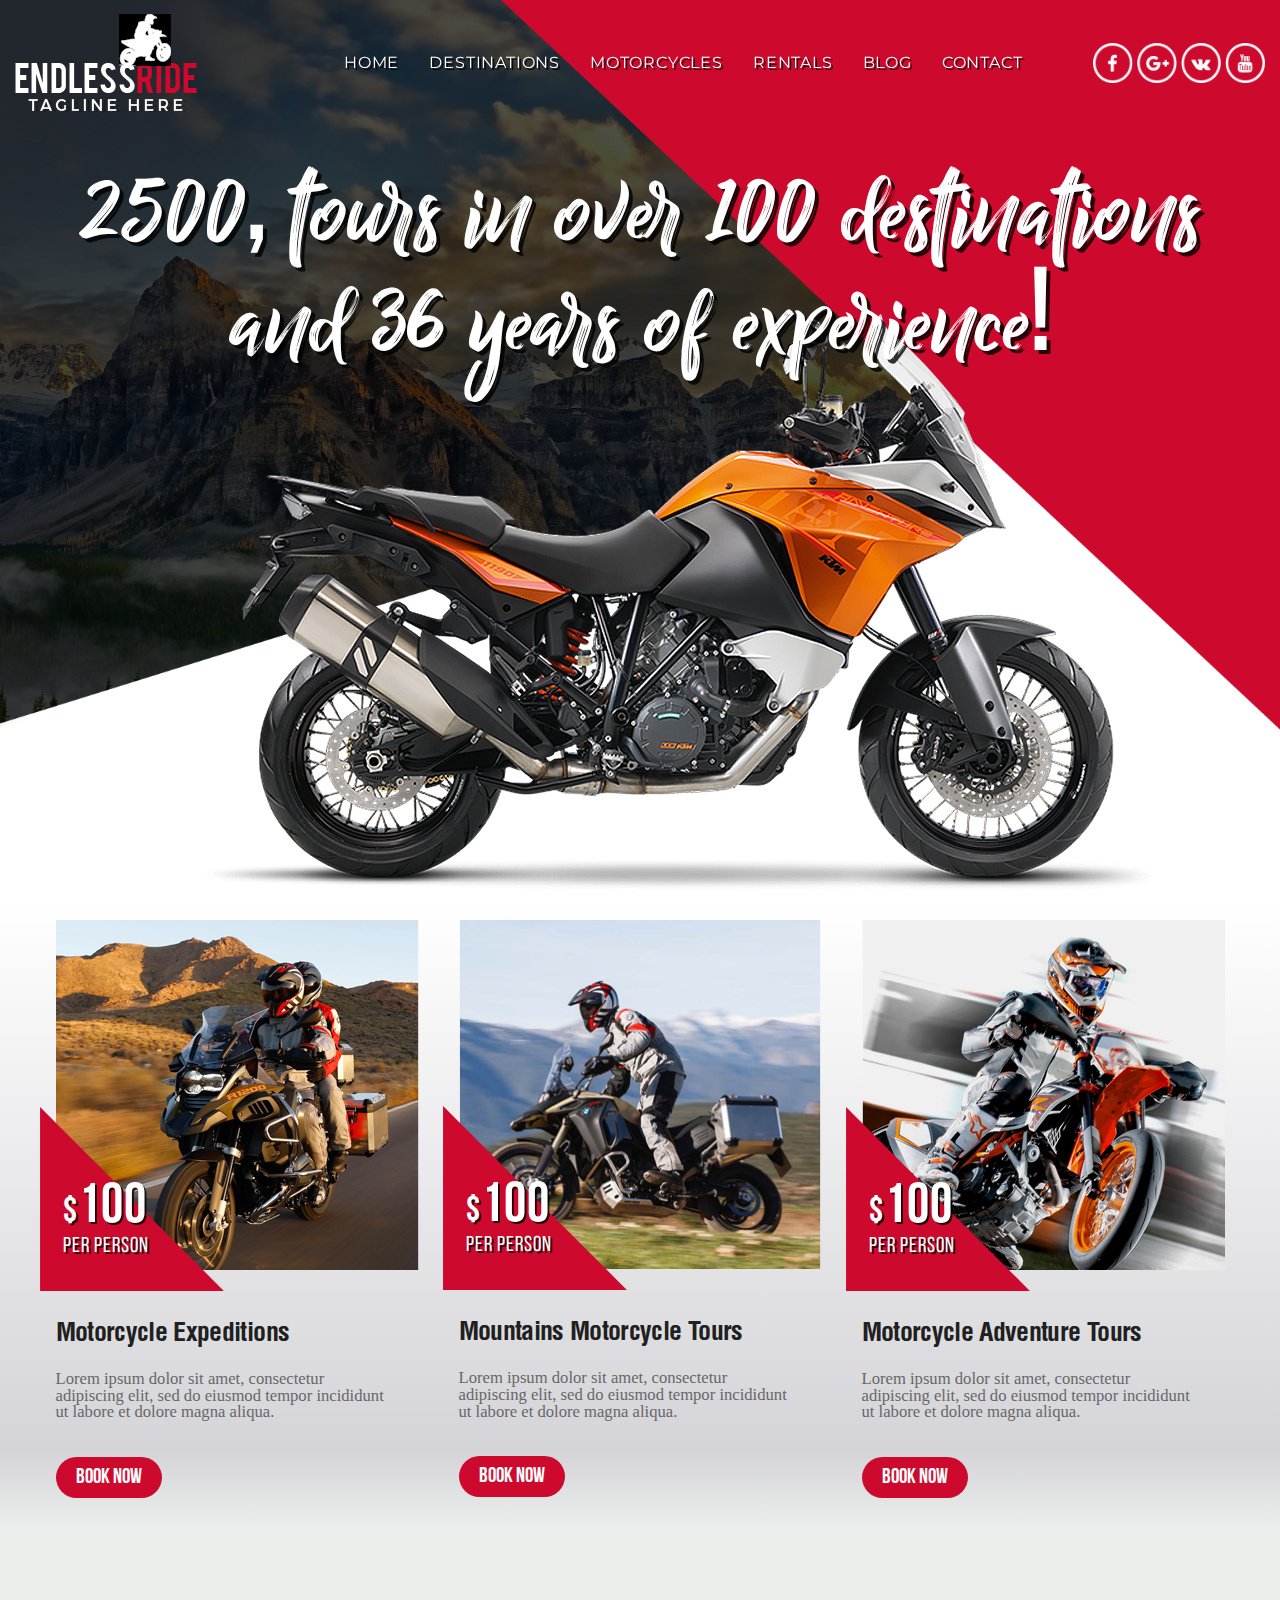
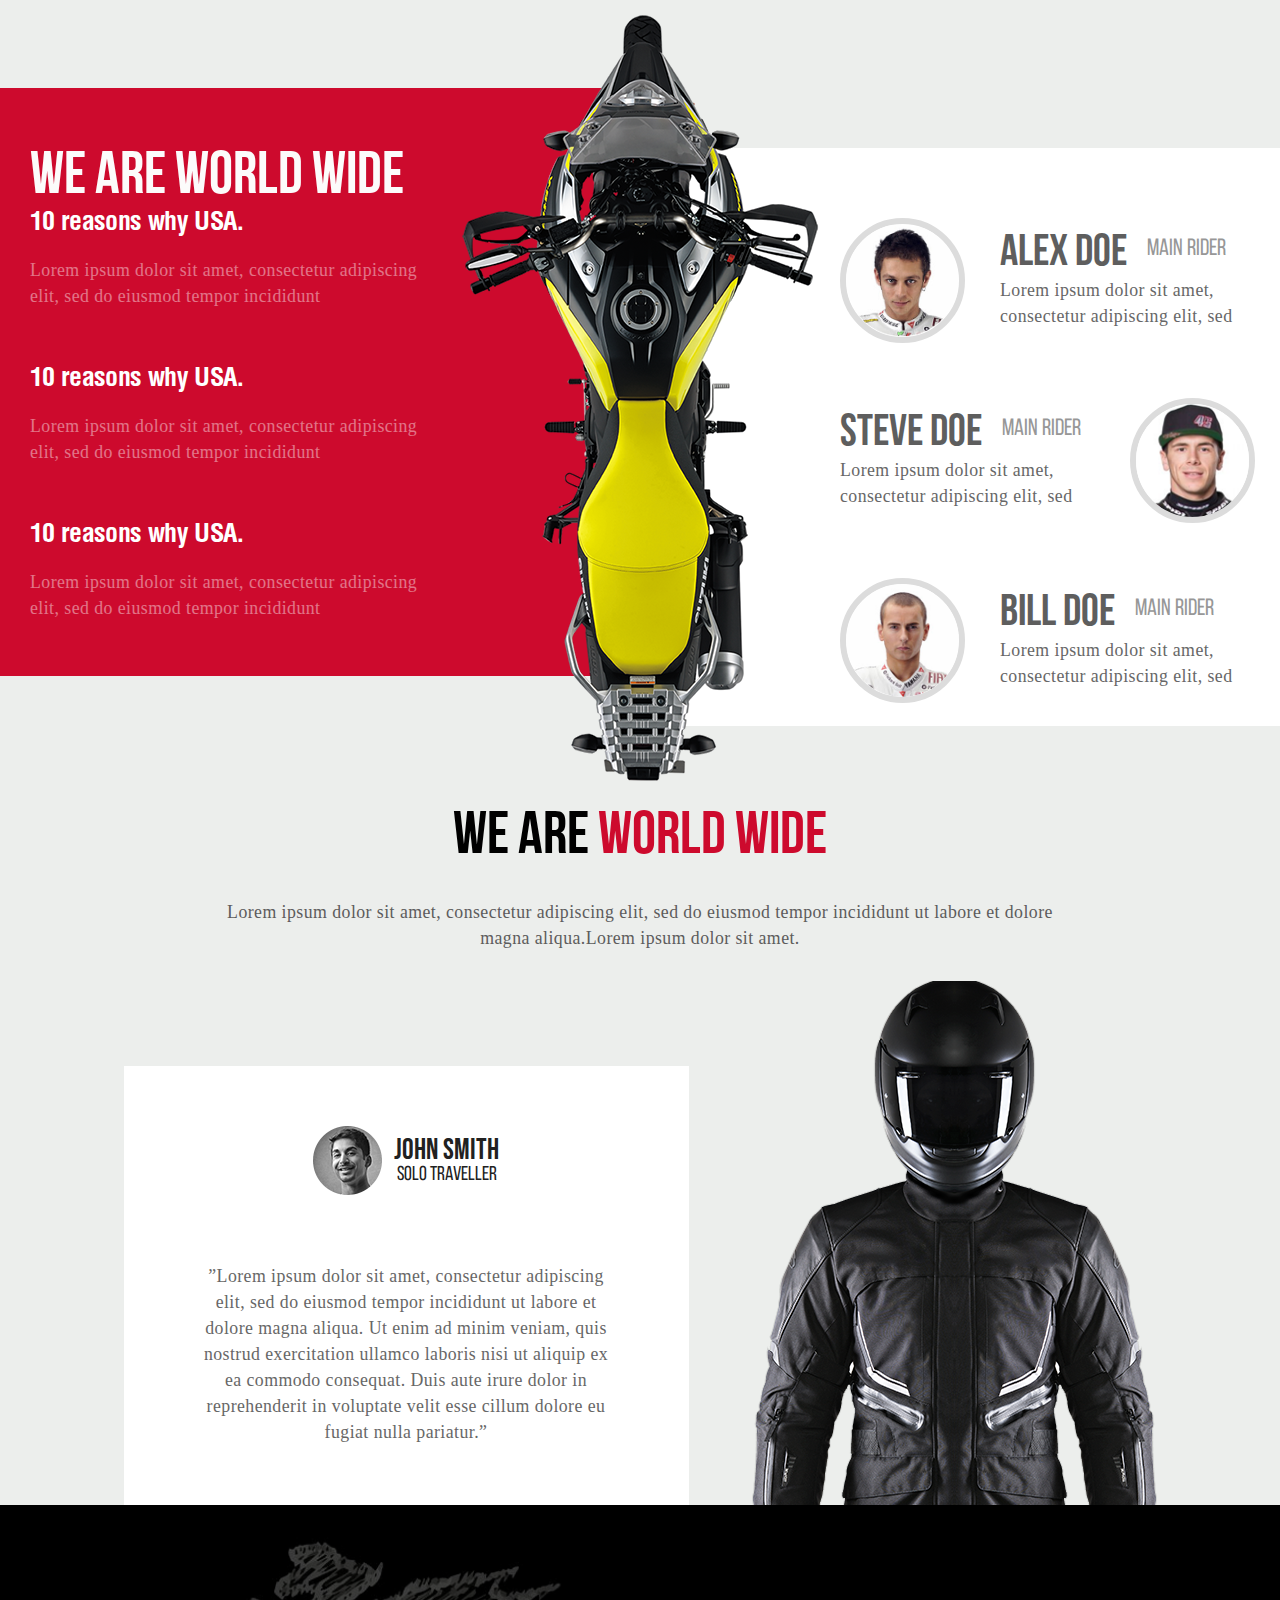
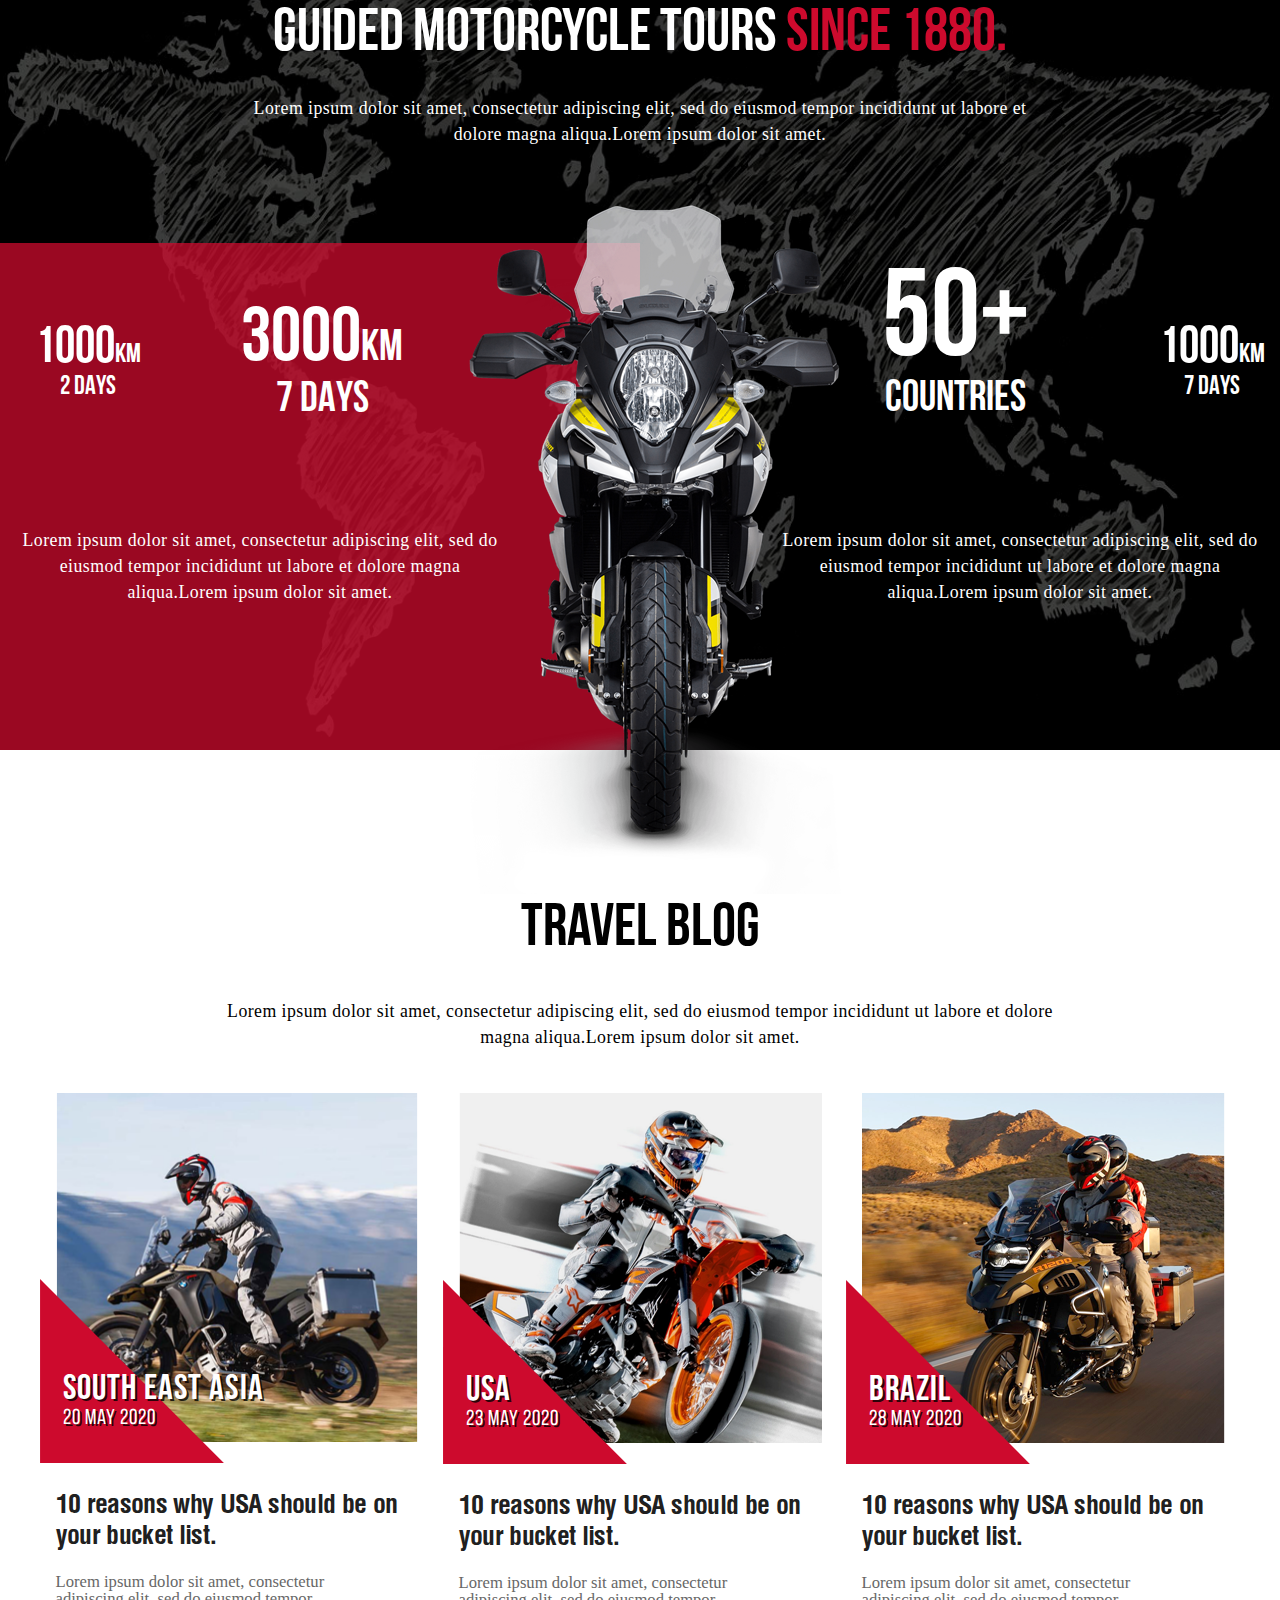
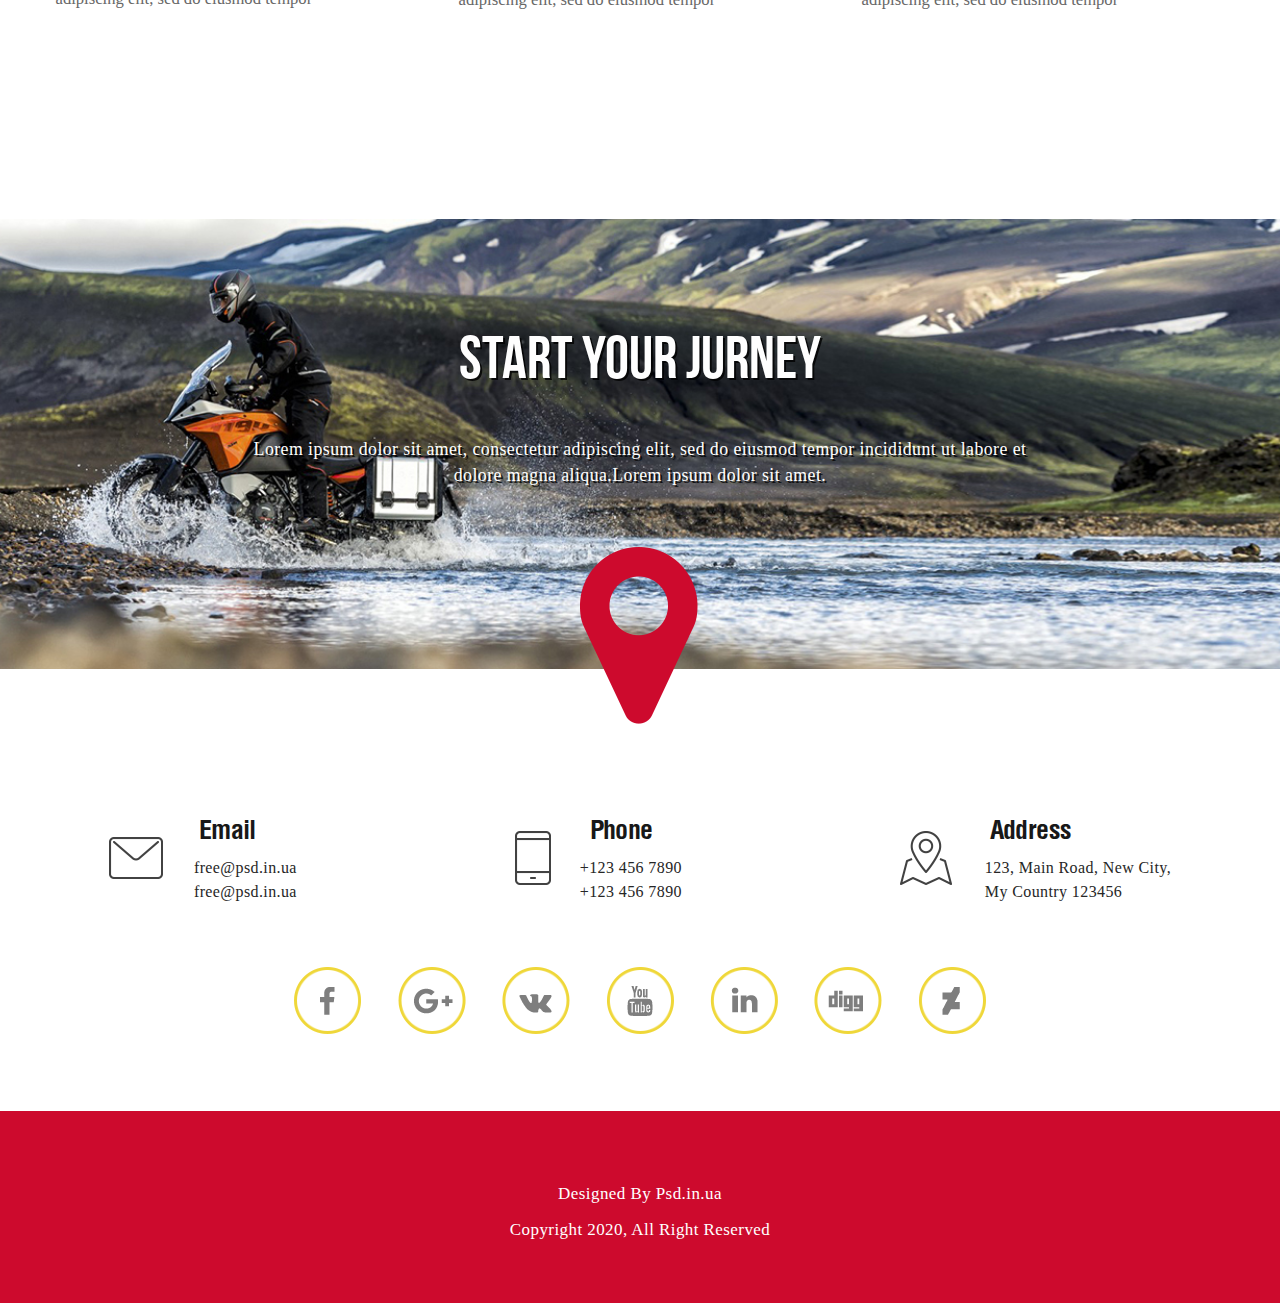
==== index.html @ ba8fc14e "Rename indexMoto.html to index.html" ====
<!DOCTYPE html>
<html lang="en">
<head>
	<meta charset="UTF-8">
	<meta name="viewport" content="width=device-width, initial-scale=1.0">
	<link rel="stylesheet" href="css/styleMoto.css">
	<title>Moto</title>
</head>
<body>
	<main class="main">
		<header class="header">
			<div class="header__body">
				<div class="header__logo">
					<img src="img/logo.png" alt="">
				</div>
				<div class="menu__icon icon-menu">
					<span></span>
					<span></span>
					<span></span>
				</div>
				<div class="header__block">
					<nav class="header__nav">
						<ul class="header__list">
							<li><a href="">Home </a></li>
							<li><a href=""> Destinations</a></li>
							<li><a href=""> Motorcycles </a></li>
							<li><a href="">Rentals</a></li>
							<li><a href=""> blog</a></li>
							<li><a href="">Contact</a></li>
						</ul>
					</nav>
					<div class="header__icon">
						<a href=""><img src="img/icons/social1.png" alt=""></a>
						<a href=""><img src="img/icons/social2.png" alt=""></a>
						<a href=""><img src="img/icons/social3.png" alt=""></a>
						<a href=""><img src="img/icons/social4.png" alt=""></a>
					</div>
				</div>
			</div>
		</header>
			<div class="main-screen">
				<div class="main-screen__bg ibg">
					<img src="img/bg.png" alt="">
				</div>
				<div class="main-screen__title">
					<h1>2500<span>,</span> tours in over 100 destinations and 36 years of experience<span>!</span></h1>
				</div>
				<div class="main-screen__bike">
					<img src="img/moto1.png" alt="">
				</div>
			</div>
			<div class="wrapper">
		<section class="tours">
			<div class="container">
				<div class="tours__columns">
					<div class="tours__column column">
						 <figure class="column__img">
			          <img src="img/column1.png" alt="" >
			          <figcaption class="column__card-title">
			          <p class="column__many">$<span>100</span></p>
			           <p> per Person</p>
			          </figcaption>
			          <a href="#!" class="column__card-link"></a>
			        </figure>
						<div class="column__title">
							<h3>Motorcycle Expeditions</h3>
						</div>
						<div class="column__subtitle">
							<p>Lorem ipsum dolor sit amet, consectetur adipiscing elit, sed do eiusmod tempor incididunt ut labore et dolore magna aliqua.</p>
						</div>
						<div class="column__link">
							<a href="">Book NOw</a>
						</div>
					</div>
					<div class="tours__column column">
						 <figure class="column__img">
			          <img src="img/column2.png" alt="" >
			          <figcaption class="column__card-title">
			           <p class="column__many">$<span>100</span></p>
			           <p> per Person</p>
			          </figcaption>
			          <a href="#!" class="column__card-link"></a>
			        </figure>
						<div class="column__title">
							<h3>Mountains Motorcycle Tours</h3>
						</div>
						<div class="column__subtitle">
							<p>Lorem ipsum dolor sit amet, consectetur adipiscing elit, sed do eiusmod tempor incididunt ut labore et dolore magna aliqua.</p>
						</div>
						<div class="column__link">
							<a href="">Book NOw</a>
						</div>
					</div>
					<div class="tours__column column">
						 <figure class="column__img">
			          <img src="img/column3.png" alt="" >
			          <figcaption class="column__card-title">
			           <p class="column__many">$<span>100</span></p>
			           <p> per Person</p>
			          </figcaption>
			          <a href="#!" class="column__card-link"></a>
			        </figure>
						<div class="column__title">
							<h3>Motorcycle Adventure Tours</h3>
						</div>
						<div class="column__subtitle">
							<p>Lorem ipsum dolor sit amet, consectetur adipiscing elit, sed do eiusmod tempor incididunt ut labore et dolore magna aliqua.</p>
						</div>
						<div class="column__link">
							<a href="">Book NOw</a>
						</div>
					</div>
				</div>
			</div>
		</section>
		<section class="moto-block">
			<div class="moto-block__row">
				<div class="moto-block__wild wild">
					<div class="container">
						<div class="wild__body">
							<div class="wild__title title">
							<h2>We are World Wide</h2>
						</div>
							<div class="wild__block desc">
								<h4>10 reasons why USA.</h4>
								<p>Lorem ipsum dolor sit amet, consectetur adipiscing elit, sed do eiusmod tempor incididunt</p>
							</div>
							<div class="wild__block desc">
								<h4>10 reasons why USA.</h4>
								<p>Lorem ipsum dolor sit amet, consectetur adipiscing elit, sed do eiusmod tempor incididunt</p>
							</div>
							<div class="wild__block desc">
								<h4>10 reasons why USA.</h4>
								<p>Lorem ipsum dolor sit amet, consectetur adipiscing elit, sed do eiusmod tempor incididunt</p>
							</div>
						</div>					
					</div>
				</div>
				<div class="moto-block__rider rider">
					<div class="container">
					<div class="rider__body">
						<div class="rider__block">
							<div class="rider__img">
								<img src="img/man1.png" alt="">
							</div>
							<div class="rider__desc desc">
								<h3>Alex Doe<span>Main Rider</span></h3>
								<p>Lorem ipsum dolor sit amet, consectetur adipiscing elit, sed</p>
							</div>
						</div>
							<div class="rider__block rider__block-revers">
								<div class="rider__desc rider__desc-revers desc">
									<h3>Steve Doe<span>Main Rider</span></h3>
									<p>Lorem ipsum dolor sit amet, consectetur adipiscing elit, sed</p>
								</div>
								<div class="rider__img rider__img-revers">
									<img src="img/man2.png" alt="">
								</div>
						</div>
						<div class="rider__block last-block">
							<div class="rider__img">
								<img src="img/man3.png" alt="">
							</div>
							<div class="rider__desc rider__desc-last desc">
								<h3>Bill Doe<span>Main Rider</span></h3>
								<p>Lorem ipsum dolor sit amet, consectetur adipiscing elit, sed </p>
							</div>
						</div>
					</div>
					</div>
				</div>
				<div class="moto-block__img">
					<img src="img/moto2.png" alt="">
				</div>
			</div>
		</section>
		<section class="world">
			<div class="container">
				<div class="world__title title desc">
					<h2>We are <span>World Wide</span></h2>
					<p>Lorem ipsum dolor sit amet, consectetur adipiscing elit, sed do eiusmod tempor incididunt ut labore et dolore magna aliqua.Lorem ipsum dolor sit amet.</p>
				</div>
				<div class="world__row">
					<div class="world__traveller traveller">
						<div class="traveller__row">
							<div class="traveller__img">
								<img src="img/man4.png" alt="">
							</div>
							<div class="traveller__title">
								<h3>John Smith</h3>
								<p>Solo Traveller</p>
							</div>
						</div>
						<p class="traveller__text">”Lorem ipsum dolor sit amet, consectetur adipiscing elit, sed do eiusmod tempor incididunt ut labore et dolore magna aliqua. Ut enim ad minim veniam, quis nostrud exercitation ullamco laboris nisi ut aliquip ex ea commodo consequat. Duis aute irure dolor in reprehenderit in voluptate velit esse cillum dolore eu fugiat nulla pariatur.”</p>
					</div>
					<div class="world__img">
						<img src="img/man5.png" alt="">
					</div>
				</div>
			</div>
		</section>
		<section class="motorcycle-tours">
			<div class="container">
				<div class="motorcycle-tours__body">
					<div class="motorcycle-tours__title title desc">
						<h2>Guided motorcycle tours<span> since 1880.</span></h2>
						<p>Lorem ipsum dolor sit amet, consectetur adipiscing elit, sed do eiusmod tempor incididunt ut labore et dolore magna aliqua.Lorem ipsum dolor sit amet.</p>
				</div>
				<div class="motorcycle-tours__row">
					<div class="block-moto__row">
						<div class="block-moto__first-title first-block">
								<h4><span>1000</span>km</h4>
								<p>2 Days</p>
						</div>
							<div class="block-moto__second-title">
								<h4><span>3000</span>km</h4>
								<p>7 days</p>
							</div>
						</div>
						<div class="block-moto__row">
							<div class="block-moto__second-title second-block">
								<h4><span>50+</span></h4>
								<p>Countries</p>
							</div>
							<div class="block-moto__first-title">
								<h4><span>1000</span>km</h4>
								<p>7 days</p>
							</div>
						</div>			
				</div>
					<div class="motorcycle-tours__block">
						<div class=block-moto__desc>
							<p>Lorem ipsum dolor sit amet, consectetur adipiscing elit, sed do eiusmod tempor incididunt ut labore et dolore magna aliqua.Lorem ipsum dolor sit amet.</p>
						</div>
						<div class="block-moto__desc">
							<p>Lorem ipsum dolor sit amet, consectetur adipiscing elit, sed do eiusmod tempor incididunt ut labore et dolore magna aliqua.Lorem ipsum dolor sit amet.</p>
						</div>
					</div>			
				</div>
			</div>
				<div class="moto-block__img motorcycle-tours__img">
					<img src="img/moto3.png" alt="">
				</div>
		</section>
		<section class="travel">
			<div class="container">
				<div class="travel__title title desc">
					<h2>Travel Blog</h2>
					<p>Lorem ipsum dolor sit amet, consectetur adipiscing elit, sed do eiusmod tempor incididunt ut labore et dolore magna aliqua.Lorem ipsum dolor sit amet.</p>
				</div>
				<div class="tours__columns">
					<div class="tours__column column">
						 <figure class="column__img">
			          <img src="img/column2.png" alt="" >
			          <figcaption class="column__card-title">
			          <p class="column__many">South east Asia</p>
			           <p>20 May 2020</p>
			          </figcaption>
			          <a href="#!" class="column__card-link"></a>
			        </figure>
						<div class="column__title">
							<h3>10 reasons why USA should be on your bucket list.</h3>
						</div>
						<div class="column__subtitle">
							<p>Lorem ipsum dolor sit amet, consectetur adipiscing elit, sed do eiusmod tempor</p>
						</div>
					</div>
					<div class="tours__column column">
						 <figure class="column__img">
			          <img src="img/column3.png" alt="" >
			          <figcaption class="column__card-title">
			           <p class="column__many">USA</p>
			           <p> 23 May 2020</p>
			          </figcaption>
			          <a href="#!" class="column__card-link"></a>
			        </figure>
						<div class="column__title">
							<h3>10 reasons why USA should be on your bucket list.</h3>
						</div>
						<div class="column__subtitle">
							<p>Lorem ipsum dolor sit amet, consectetur adipiscing elit, sed do eiusmod tempor</p>
						</div>
					</div>
					<div class="tours__column column">
						 <figure class="column__img">
			          <img src="img/column1.png" alt="" >
			          <figcaption class="column__card-title">
			           <p class="column__many">Brazil</p>
			           <p>28 May 2020</p>
			          </figcaption>
			          <a href="#!" class="column__card-link"></a>
			        </figure>
						<div class="column__title">
							<h3>10 reasons why USA should be on your bucket list.</h3>
						</div>
						<div class="column__subtitle">
							<p>Lorem ipsum dolor sit amet, consectetur adipiscing elit, sed do eiusmod tempor</p>
						</div>
					</div>
				</div>
			</div>
		</section>
		<section class="start">
			<div class="container">
				<div class="start__title title desc">
					<h2>Start Your Jurney</h2>
					<p>Lorem ipsum dolor sit amet, consectetur adipiscing elit, sed do eiusmod tempor incididunt ut labore et dolore magna aliqua.Lorem ipsum dolor sit amet.</p>
				</div>
				<div class="start__img">
					<img src="img/geo.png" alt="">
				</div>
			</div>
		</section>
		<section class="contact">
			<div class="container">
				<div class="contact__row">
					<div class="contact__column first-column">
						<h4>Email</h4>
						<p class="contact__desc">free@psd.in.ua</p>
						<p class="contact__desc">free@psd.in.ua</p>
					</div>
					<div class="contact__column second-column">
						<h4>Phone</h4>
						<p>+123 456 7890</p>
						<p>+123 456 7890</p>
					</div>
					<div class="contact__column third-column">
						<h4>Address</h4>
						<p>123, Main Road, New City, </p>
						<p>My Country 123456</p>
					</div>
				</div>
				<div class="contact__icons">
					<a href=""><img src="img/icons/foot-social1.png" alt=""></a>
					<a href=""><img src="img/icons/foot-social2.png" alt=""></a>
					<a href=""><img src="img/icons/foot-social3.png" alt=""></a>
					<a href=""><img src="img/icons/foot-social4.png" alt=""></a>
					<a href=""><img src="img/icons/foot-social5.png" alt=""></a>
					<a href=""><img src="img/icons/foot-social6.png" alt=""></a>
					<a href=""><img src="img/icons/foot-social7.png" alt=""></a>
				</div>
			</div>
		</section>
		<footer class="footer">
			<div class="container">
				<div class="footer__body">
					<p>Designed By Psd.in.ua</p>
					<p>Copyright 2020, All Right Reserved</p>
				</div>
			</div>
		</footer>
		</div>
	</main>
	<script src="https://code.jquery.com/jquery-3.4.1.min.js"></script>
	<script src="js/scriptMoto.js"></script>
</body>
</html>
---- css/styleMoto.css ----
@charset "UTF-8";
@import url("https://fonts.googleapis.com/css2?family=Bebas+Neue&family=Lato&family=Montserrat&display=swap");
* {
  padding: 0;
  margin: 0;
  border: 0; }

*, *:before, *:after {
  -moz-box-sizing: border-box;
  -webkit-box-sizing: border-box;
  box-sizing: border-box; }

:focus, :active {
  outline: none; }

a:focus, a:active {
  outline: none; }

nav, footer, header, aside {
  display: block; }

html, body {
  height: 100%;
  width: 100%;
  font-size: 100%;
  line-height: 1;
  font-size: 14px;
  -ms-text-size-adjust: 100%;
  -moz-text-size-adjust: 100%;
  -webkit-text-size-adjust: 100%; }

input, button, textarea {
  font-family: inherit; }

input::-ms-clear {
  display: none; }

button {
  cursor: pointer; }

button::-moz-focus-inner {
  padding: 0;
  border: 0; }

a, a:visited {
  text-decoration: none; }

a:hover {
  text-decoration: none; }

ul li {
  list-style: none; }

img {
  vertical-align: top; }

h1, h2, h3, h4, h5, h6 {
  font-size: inherit;
  font-weight: inherit; }

@font-face {
  font-family: 'BebasNeue-Bold';
  src: url("../fonts/BebasNeue-Bold_0ae7a96263ad2d4a6793335396e6e2cf.eot");
  src: local("☺"), url("../fonts/BebasNeue-Bold_0ae7a96263ad2d4a6793335396e6e2cf.woff") format("woff"), url("../fonts/BebasNeue-Bold_0ae7a96263ad2d4a6793335396e6e2cf.ttf") format("truetype"), url("../fonts/BebasNeue-Bold_0ae7a96263ad2d4a6793335396e6e2cf.svg") format("svg"); }

@font-face {
  font-family: 'big noodle';
  src: url("../fonts/big_noodle_titling.eot");
  src: local("☺"), url("../fonts/big_noodle_titling.woff") format("woff"), url("../fonts/big_noodle_titling.ttf") format("truetype"), url("../fonts/big_noodle_titling.svg") format("svg"); }

@font-face {
  font-family: 'BebasRegular';
  src: url("../fonts/BebasRegular.eot");
  src: local("☺"), url("../fonts/BebasRegular.woff") format("woff"), url("../fonts/BebasRegular.ttf") format("truetype"), url("fonts/BebasRegular.svg") format("svg"); }

@font-face {
  font-family: 'Billy Ohio';
  src: url("../fonts/Billy Ohio.eot");
  src: local("☺"), url("../fonts/Billy Ohio.woff") format("woff"), url("/fonts/Billy Ohio.ttf") format("truetype"), url("../fonts/Billy Ohio.svg") format("svg"); }

@font-face {
  font-family: 'Helvetica Bold';
  src: url("../fonts/HelveticaLTStd BoldCond.eot");
  src: local("☺"), url("../fonts/HelveticaLTStd BoldCond.woff") format("woff"), url("../fonts/HelveticaLTStd BoldCond.ttf") format("truetype"), url("../fonts/HelveticaLTStd BoldCond.svg") format("svg");
  font-weight: normal;
  font-style: normal; }

@font-face {
  font-family: 'Lato Medium';
  src: url("../fonts/Lato-Medium.eot");
  src: local("☺"), url("../fonts/Lato-Medium.woff") format("woff"), url("../fonts/Lato-Medium.ttf") format("truetype"), url("../fonts/Lato-Medium.svg") format("svg");
  font-weight: normal;
  font-style: normal; }

@font-face {
  font-family: 'Lato Medium Italic';
  src: url("../fonts/Lato-MediumItalic.eot");
  src: local("☺"), url("../fonts/Lato-MediumItalic.woff") format("woff"), url("../fonts/Lato-MediumItalic.ttf") format("truetype"), url("/fonts/Lato-MediumItalic.svg") format("svg"); }

html, body {
  font-family: 'Lato Medium';
  font-style: normal;
  font-size: calc(14px + 3.8 * ((100vw - 320px) / 1380));
  color: #676767; }

/*Что-то типо обнуляющего стиля!!!!! Оч важно*/
img {
  max-width: 100%;
  height: auto; }

.ibg {
  background-repeat: no-repeat;
  background-size: cover;
  background-position: center; }
  .ibg img {
    width: 0;
    height: 0;
    position: absolute;
    top: 0;
    left: 0;
    opacity: 0;
    visibility: hidden; }

.wrapper {
  /*background: rgb(255,255,255);
   background: linear-gradient(180deg, rgba(255,255,255,1) 0%, rgba(184, 184, 191, 0.6) 20%, rgba(236,238,236,1) 100%);*/
  /* max-width: 1700px;
   margin: 0 auto;*/ }

.main {
  /*Если не написать оболочке ВСЕГО документа это,то всё будет уходить под картинку*/
  position: absolute;
  top: 0;
  left: 0;
  min-width: 100%;
  height: 100%;
  display: -webkit-box;
  display: -ms-flexbox;
  display: flex;
  -webkit-box-orient: vertical;
  -webkit-box-direction: normal;
  -ms-flex-direction: column;
  flex-direction: column; }

.container {
  max-width: 1300px;
  margin: 0 auto; }

.header {
  position: fixed;
  min-width: 100%;
  z-index: 100; }
  .header__body {
    -webkit-transition: all 0.5s linear 0s;
    -o-transition: all 0.5s linear 0s;
    transition: all 0.5s linear 0s;
    position: relative;
    display: -webkit-box;
    display: -ms-flexbox;
    display: flex;
    -webkit-box-pack: justify;
    -ms-flex-pack: justify;
    justify-content: space-between;
    -webkit-box-align: center;
    -ms-flex-align: center;
    align-items: center;
    height: 125px;
    padding: 0 50px; }
  .header__block {
    display: -webkit-box;
    display: -ms-flexbox;
    display: flex;
    -webkit-box-align: center;
    -ms-flex-align: center;
    align-items: center; }
  .header__list {
    display: -webkit-box;
    display: -ms-flexbox;
    display: flex;
    margin-right: 70px; }
    .header__list a {
      text-decoration: none;
      text-shadow: 2px 2px 0px rgba(0, 0, 0, 0.8);
      font-family: 'Montserrat', sans-serif;
      font-size: 16.2px;
      line-height: 27px;
      text-transform: uppercase;
      letter-spacing: 0.05em;
      color: #ffffff; }
      .header__list a:hover {
        border-bottom: 1px solid #f79a11; }
    .header__list li {
      margin-left: 30px; }
  .header__icon a {
    margin-right: 10px; }
    .header__icon a:last-child {
      margin-right: 0px; }
    .header__icon a img:hover {
      -webkit-transform: scale(1.1);
      -ms-transform: scale(1.1);
      transform: scale(1.1);
      -webkit-transition: all 0.3s linear;
      -o-transition: all 0.3s linear;
      transition: all 0.3s linear; }

.header__active {
  -webkit-transition: all 0.5s linear 0s;
  -o-transition: all 0.5s linear 0s;
  transition: all 0.5s linear 0s;
  background: #1a1818; }
  .header__active .header__body {
    height: 75px;
    padding: 0 50px; }
  .header__active .header__logo {
    width: 110px;
    height: 60px; }

.menu__icon {
  display: none;
  position: absolute;
  top: 25px;
  right: 25px;
  cursor: pointer;
  z-index: 10; }
  .menu__icon span {
    position: absolute;
    top: 13px;
    width: 100%;
    height: 4px;
    background-color: #fff;
    border-radius: 1.5px;
    -webkit-transition: all 0.5s ease 0s;
    -o-transition: all 0.5s ease 0s;
    transition: all 0.5s ease 0s; }
    .menu__icon span:first-child {
      top: 0; }
    .menu__icon span:last-child {
      bottom: 0;
      top: auto; }
  .menu__icon.active span {
    -webkit-transform: scale(0);
    -ms-transform: scale(0);
    transform: scale(0);
    /*меняем цвет палок когда они активны*/
    background: #fff; }
    .menu__icon.active span:first-child {
      -webkit-transform: rotate(-45deg);
      -ms-transform: rotate(-45deg);
      transform: rotate(-45deg);
      top: 15.5px; }
    .menu__icon.active span:last-child {
      -webkit-transform: rotate(45deg);
      -ms-transform: rotate(45deg);
      transform: rotate(45deg);
      bottom: 9px; }

@media (max-width: 1305px) {
  .header__icon img {
    width: 40px;
    height: 40px; }
  .header__icon a {
    margin-right: 0px; }
  .header__body {
    padding: 0 15px; } }

.main-screen {
  -webkit-box-flex: 1;
  -ms-flex: 1 0 100%;
  flex: 1 0 100%;
  position: relative; }
  .main-screen__bg {
    position: absolute;
    top: 0;
    left: 0;
    width: 100%;
    height: 100%; }
  .main-screen__title {
    position: relative;
    display: -webkit-box;
    display: -ms-flexbox;
    display: flex;
    -webkit-box-pack: center;
    -ms-flex-pack: center;
    justify-content: center;
    font-family: 'Billy Ohio';
    margin-top: 150px;
    font-size: 115.9px;
    line-height: 95px;
    font-weight: 400;
    color: #ffffff;
    z-index: 2; }
    .main-screen__title h1 {
      max-width: 1230px;
      text-align: center;
      text-shadow: 4px 4px 0px rgba(0, 0, 0, 0.8);
      padding: 0 15px; }
    .main-screen__title span {
      font-family: 'big noodle'; }
  .main-screen__bike {
    position: absolute;
    z-index: 4;
    bottom: 10px;
    left: calc( 50% - 435px); }
    @media (max-height: 920px) {
      .main-screen__bike {
        z-index: 1; } }

.tours {
  /*background: rgb(255,255,255);*/
  background: -webkit-gradient(linear, left top, left bottom, from(white), color-stop(70%, rgba(184, 184, 191, 0.6)), color-stop(80%, #eceeec));
  background: -webkit-linear-gradient(top, white 0%, rgba(184, 184, 191, 0.6) 70%, #eceeec 80%);
  background: -o-linear-gradient(top, white 0%, rgba(184, 184, 191, 0.6) 70%, #eceeec 80%);
  background: linear-gradient(180deg, white 0%, rgba(184, 184, 191, 0.6) 70%, #eceeec 80%);
  padding: 20px 0 120px 0; }
  .tours__columns {
    display: -webkit-box;
    display: -ms-flexbox;
    display: flex;
    -ms-flex-wrap: wrap;
    flex-wrap: wrap;
    -webkit-box-pack: center;
    -ms-flex-pack: center;
    justify-content: center;
    -webkit-box-align: start;
    -ms-flex-align: start;
    align-items: flex-start; }

.column {
  max-width: 363px;
  margin: 0 20px 80px 20px; }
  .column:first-child {
    margin-left: 0; }
  .column:last-child {
    margin-right: 0; }
  .column__img {
    position: relative; }
    .column__img:after {
      content: "";
      position: absolute;
      bottom: -40px;
      left: -100px;
      width: 0;
      height: 0;
      -webkit-transform: rotate(45deg);
      -ms-transform: rotate(45deg);
      transform: rotate(45deg);
      border-left: 130px solid transparent;
      border-right: 130px solid transparent;
      border-top: 130px solid #cd0a2d; }
  .column__card-title {
    position: absolute;
    bottom: 12px;
    left: 7px;
    z-index: 2;
    font-size: 21.6px;
    letter-spacing: 0.05em;
    color: #ffffff;
    font-family: 'BebasRegular';
    text-shadow: 2px 2px 0px rgba(0, 0, 0, 0.8); }
  .column__many {
    font-family: 'BebasNeue-Bold';
    font-size: 36px; }
    .column__many span {
      font-size: 56.1px; }
  .column__card-link {
    position: absolute;
    top: 0;
    left: 0;
    width: 100%;
    height: 100%;
    z-index: 4; }
  .column__title {
    font-family: 'Helvetica Bold';
    margin: 50px 0 20px 0;
    font-size: 26px;
    line-height: 1.2;
    letter-spacing: -0.025em;
    color: #202020; }
  .column__subtitle {
    max-width: 330px;
    margin-bottom: 46px; }
  .column__link:hover {
    -webkit-transform: scale(1.04);
    -ms-transform: scale(1.04);
    transform: scale(1.04);
    -webkit-transition: all 0.3s linear;
    -o-transition: all 0.3s linear;
    transition: all 0.3s linear; }
  .column__link a {
    font-size: 21.2px;
    color: #ffffff;
    font-family: 'BebasNeue-Bold';
    text-transform: uppercase;
    background-color: #cd0a2d;
    padding: 10px 20px;
    border-radius: 30px; }

.moto-block {
  position: relative;
  width: 100%; }
  .moto-block__row {
    display: -webkit-box;
    display: -ms-flexbox;
    display: flex;
    background: #eceeec; }
  .moto-block__wild {
    -webkit-box-flex: 0;
    -ms-flex: 0 0 50%;
    flex: 0 0 50%;
    background-color: #cd0a2d;
    margin-bottom: 60px; }
  .moto-block__rider {
    -webkit-box-flex: 0;
    -ms-flex: 0 0 50%;
    flex: 0 0 50%;
    background-color: #fff;
    margin-top: 60px; }
  .moto-block__img {
    position: absolute;
    width: 357px;
    height: 766px;
    top: -73px;
    left: calc(50% - 178px); }

.wild {
  padding: 60px 0 55px 0; }
  .wild__title {
    color: #fcfbfb;
    margin-bottom: 45px; }
  .wild__block {
    max-width: 405px;
    margin-bottom: 56px; }
    .wild__block:last-child {
      margin-bottom: 0px; }
    .wild__block h4 {
      font-family: 'Helvetica Bold';
      font-size: 26px;
      line-height: 1.2;
      letter-spacing: -0.025em;
      color: #ffffff;
      margin-bottom: 17px; }
    .wild__block p {
      opacity: 0.43;
      color: #fff; }
  .wild__body {
    display: -webkit-box;
    display: -ms-flexbox;
    display: flex;
    -webkit-box-orient: vertical;
    -webkit-box-direction: normal;
    -ms-flex-direction: column;
    flex-direction: column;
    -webkit-box-align: center;
    -ms-flex-align: center;
    align-items: center; }

.title {
  margin: 0 auto 15px auto;
  text-align: center;
  max-width: 830px; }
  .title h2 {
    font-family: 'BebasNeue-Bold';
    font-size: calc(43px + 25.2 * ((100vw - 320px) / 1380)); }
  .title span {
    color: #cd0a2d; }

.rider {
  padding: 70px 0 0px 0;
  margin-bottom: 10px; }
  .rider__block {
    display: -webkit-box;
    display: -ms-flexbox;
    display: flex;
    margin-bottom: 55px; }
    .rider__block:last-child {
      margin-bottom: 0px; }
  .rider__img {
    margin-right: 35px;
    border: 6px solid #dcdcdc;
    border-radius: 50%;
    overflow: hidden;
    width: 125px;
    height: 125px;
    display: inline-block;
    position: relative; }
    .rider__img img {
      position: absolute;
      width: 100%;
      height: 100%;
      top: 0;
      left: 0;
      -o-object-fit: cover;
      object-fit: cover; }
  .rider__desc {
    max-width: 255px;
    -ms-flex-item-align: center;
    -ms-grid-row-align: center;
    align-self: center; }
    .rider__desc h3 {
      font-family: 'BebasNeue-Bold';
      font-size: calc(38px + 9.7 * ((100vw - 320px) / 1380));
      color: #5e5e5e; }
    .rider__desc span {
      font-family: 'BebasRegular';
      font-size: calc(20px + 5 * ((100vw - 320px) / 1380));
      color: #979797;
      -webkit-transform: translate(20px, -10px);
      -ms-transform: translate(20px, -10px);
      transform: translate(20px, -10px);
      display: inline-block; }
  .rider__desc-revers {
    margin-right: 35px; }
  .rider__img-revers {
    margin-right: 0; }
  .rider__body {
    display: -webkit-box;
    display: -ms-flexbox;
    display: flex;
    -webkit-box-orient: vertical;
    -webkit-box-direction: normal;
    -ms-flex-direction: column;
    flex-direction: column;
    -webkit-box-align: center;
    -ms-flex-align: center;
    align-items: center; }

.desc p {
  font-size: 17.8px;
  line-height: 26px;
  letter-spacing: 0.025em; }

.world {
  padding: 72px 10px 0 10px;
  background: #eceeec; }
  .world__title h2 {
    margin-bottom: 30px;
    color: #000; }
  .world__title p {
    color: #5d5c5c; }
  .world__row {
    display: -webkit-box;
    display: -ms-flexbox;
    display: flex;
    -webkit-box-pack: center;
    -ms-flex-pack: center;
    justify-content: center;
    -webkit-box-align: end;
    -ms-flex-align: end;
    align-items: flex-end; }
  .world__traveller {
    background: #fff;
    padding: 60px 75px; }
    .world__traveller p {
      max-width: 415px; }
  .world__img {
    margin-left: 63px;
    margin-top: 15px; }
    .world__img img {
      width: 100%;
      height: 100%; }

.traveller__row {
  display: -webkit-box;
  display: -ms-flexbox;
  display: flex;
  -webkit-box-pack: center;
  -ms-flex-pack: center;
  justify-content: center;
  margin-bottom: 68px;
  color: #212121; }

.traveller__title {
  -ms-flex-item-align: center;
  -ms-grid-row-align: center;
  align-self: center;
  margin-left: 12px; }
  .traveller__title h3 {
    font-family: 'Bebas Neue', cursive;
    font-size: 29px; }
  .traveller__title p {
    margin-left: 3px;
    font-family: 'BebasRegular';
    font-size: 20px; }

.traveller__text {
  text-align: center;
  font-size: 17.8px;
  line-height: 26px;
  letter-spacing: 0.025em;
  font-family: 'Lato Medium Italic'; }

.motorcycle-tours {
  background: #000;
  position: relative;
  width: 100%;
  color: #fff; }
  .motorcycle-tours:after {
    content: "";
    position: absolute;
    bottom: 0px;
    left: 0px;
    width: 50%;
    height: 60%;
    background-color: rgba(206, 11, 46, 0.75); }
  .motorcycle-tours__body {
    background: rgba(0, 0, 0, 0.7) url("../img/map.png") center/cover no-repeat;
    background-blend-mode: multiply;
    padding: 100px 15px 145px 15px; }
  .motorcycle-tours__title {
    text-align: center; }
    .motorcycle-tours__title p {
      max-width: 825px;
      margin: 30px auto 150px auto; }
  .motorcycle-tours__row {
    display: -webkit-box;
    display: -ms-flexbox;
    display: flex;
    -webkit-box-pack: justify;
    -ms-flex-pack: justify;
    justify-content: space-between;
    -webkit-box-align: center;
    -ms-flex-align: center;
    align-items: center; }
  .motorcycle-tours__block {
    display: -webkit-box;
    display: -ms-flexbox;
    display: flex;
    -webkit-box-pack: justify;
    -ms-flex-pack: justify;
    justify-content: space-between; }
  .motorcycle-tours__img {
    position: absolute;
    width: 372px;
    height: 689px;
    top: 300px;
    left: calc(50% - 171px);
    z-index: 8; }

.block-moto__row {
  display: -webkit-box;
  display: -ms-flexbox;
  display: flex;
  font-family: 'BebasNeue-Bold';
  text-transform: uppercase; }

.block-moto__first-title {
  z-index: 8;
  -ms-flex-item-align: center;
  -ms-grid-row-align: center;
  align-self: center; }
  .block-moto__first-title h4 {
    font-size: calc(23px + 6.5 * ((100vw - 320px) / 1380)); }
    .block-moto__first-title h4 span {
      font-size: calc(43px + 12 * ((100vw - 320px) / 1380)); }
  .block-moto__first-title p {
    font-size: calc(20px + 9 * ((100vw - 320px) / 1380));
    text-align: center; }

.block-moto__second-title {
  z-index: 8; }
  .block-moto__second-title h4 {
    font-size: calc(38px + 8.5 * ((100vw - 320px) / 1380)); }
    .block-moto__second-title h4 span {
      font-size: calc(53px + 33.6 * ((100vw - 320px) / 1380)); }
  .block-moto__second-title p {
    font-size: calc(38px + 7.5 * ((100vw - 320px) / 1380));
    text-align: center; }

.block-moto__desc {
  max-width: 490px;
  margin-top: 100px;
  text-align: center;
  font-size: 17.8px;
  font-family: 'Lato Medium';
  line-height: 26px;
  letter-spacing: 0.025em;
  z-index: 8; }

.second-block {
  margin-right: 130px;
  line-height: 55px; }
  .second-block h4 span {
    font-size: 123.9px; }

.first-block {
  margin-right: 100px;
  margin-left: 20px; }

.travel {
  padding: 150px 0 84px 0; }
  .travel__title {
    color: #000; }
    .travel__title h2 {
      margin-bottom: 37px; }
    .travel__title p {
      margin-bottom: 43px; }

.start {
  background: url("../img/bg-foot.png") center/cover no-repeat;
  position: relative; }
  .start__title {
    padding: 114px 15px 181px 15px;
    color: #fefefe;
    text-shadow: 2px 2px 0px rgba(0, 0, 0, 0.8); }
    .start__title h2 {
      margin-bottom: 43px; }
  .start__img {
    position: absolute;
    width: 118px;
    height: 177px;
    bottom: -55px;
    left: calc( 50% - 60px); }

.contact {
  padding: 127px 0 77px 0; }
  .contact__row {
    display: -webkit-box;
    display: -ms-flexbox;
    display: flex;
    -ms-flex-pack: distribute;
    justify-content: space-around;
    -ms-flex-wrap: wrap;
    flex-wrap: wrap; }
  .contact__column {
    margin-bottom: 63px;
    padding-left: 85px; }
    .contact__column h4 {
      font-size: 26px;
      margin-left: 5px;
      font-family: 'Helvetica Bold';
      line-height: 45px;
      letter-spacing: -0.025em;
      color: #181818; }
    .contact__column p {
      font-size: 16px;
      line-height: 24px;
      letter-spacing: 0.025em;
      color: #262626; }
  .contact__desc {
    font-family: 'Times New Roman', serif; }
  .contact__icons {
    text-align: center; }
    .contact__icons a {
      margin-right: 32px; }
      .contact__icons a:last-child {
        margin-right: 0px; }
    .contact__icons img:hover {
      -webkit-transform: scale(1.1);
      -ms-transform: scale(1.1);
      transform: scale(1.1);
      -webkit-transition: all 0.3s linear;
      -o-transition: all 0.3s linear;
      transition: all 0.3s linear; }

.first-column {
  background: url("../img/icons/mail.png") left no-repeat; }

.second-column {
  background: url("../img/icons/phone.png") left no-repeat;
  padding-left: 65px; }
  .second-column h4 {
    margin-left: 10px; }

.third-column {
  background: url("../img/icons/geo.png") left no-repeat; }

.footer {
  background-color: #cd0a2d;
  padding: 65px 0 55px 0; }
  .footer__body {
    display: -webkit-box;
    display: -ms-flexbox;
    display: flex;
    -webkit-box-orient: vertical;
    -webkit-box-direction: normal;
    -ms-flex-direction: column;
    flex-direction: column;
    -webkit-box-pack: center;
    -ms-flex-pack: center;
    justify-content: center;
    -webkit-box-align: center;
    -ms-flex-align: center;
    align-items: center;
    text-align: center; }
    .footer__body p {
      font-size: 17px;
      line-height: 36px;
      letter-spacing: 0.025em;
      color: #ffffff;
      font-family: 'Times New Roman', serif; }

@media (max-width: 1430px) {
  .rider__body {
    -webkit-box-align: end;
    -ms-flex-align: end;
    align-items: flex-end;
    padding: 0 25px; }
  .wild__body {
    -webkit-box-align: start;
    -ms-flex-align: start;
    align-items: flex-start;
    padding: 0 30px; }
  .wild__title {
    margin: 0; } }

@media (max-width: 1220px) {
  .motorcycle-tours__img {
    display: none; } }

@media (max-width: 1201px) {
  .container {
    max-width: 1140px; } }

@media (max-width: 1200px) {
  .tours {
    padding: 20px 10px 69px 26px; }
  .moto-block__rider {
    margin-top: 0; }
  .moto-block__wild {
    margin-bottom: 0; }
  .moto-block__row {
    display: block; }
  .moto-block__img {
    -webkit-transform: rotate(45deg);
    -ms-transform: rotate(45deg);
    transform: rotate(45deg);
    top: 20%; }
  .wild__title {
    margin: 0 auto 15px auto; }
  .rider__desc-last {
    max-width: 100%; }
  .rider__block-revers {
    margin-right: 100px;
    margin-bottom: 25px; }
  .rider__block:last-child {
    margin-bottom: 15px; }
  .last-block {
    -ms-flex-item-align: center;
    -ms-grid-row-align: center;
    align-self: center; }
  .travel {
    padding: 80px 15px 0px 25px; }
    .travel__title h2 {
      margin-bottom: 17px; }
  .column {
    margin: 0 20px 50px 20px; }
  .contact {
    padding: 57px 15px 37px 15px; }
  .footer {
    padding: 35px 0; } }

@media (max-width: 1180px) {
  .main-screen__bike {
    z-index: 0; }
  .header__icon {
    display: none; }
  .header__list {
    margin-right: 0; }
  .header__logo {
    width: 110px;
    height: 60px; }
  .header__body {
    height: 75px;
    padding: 0 30px; }
  .header__active .header__body {
    padding: 0 30px; } }

@media (max-width: 1030px) {
  .motorcycle-tours__block {
    display: none; }
  .main-screen__bike {
    width: 100%;
    left: 50%;
    -webkit-transform: translate(-50%, 0px);
    -ms-transform: translate(-50%, 0px);
    transform: translate(-50%, 0px); } }

@media (max-width: 992px) {
  .container {
    max-width: none; }
  .world__traveller {
    padding: 30px 45px; }
  .traveller__row {
    margin-bottom: 25px; } }

@media (max-width: 950px) {
  /*.main-screen__bike {
    width: 746px;
    height: 450px;
	}*/
  .moto-block__img {
    display: none; }
  .wild__body {
    -webkit-box-align: center;
    -ms-flex-align: center;
    align-items: center;
    padding: 0 15px; }
  .rider__body {
    -webkit-box-align: center;
    -ms-flex-align: center;
    align-items: center;
    padding: 0 15px; }
  .rider__desc-last {
    max-width: 255px; }
  .rider__block-revers {
    margin-right: 0; } }

@media (max-width: 905px) {
  .main {
    min-width: 0;
    width: 100%; } }

@media (max-width: 875px) {
  body.lock {
    overflow: hidden; }
  .header__block.active {
    top: 0; }
  .header__list {
    -webkit-box-orient: vertical;
    -webkit-box-direction: normal;
    -ms-flex-direction: column;
    flex-direction: column;
    -webkit-box-pack: center;
    -ms-flex-pack: center;
    justify-content: center;
    -webkit-box-align: center;
    -ms-flex-align: center;
    align-items: center;
    margin-right: 0px; }
    .header__list li {
      margin: 0 0 40px 0; }
    .header__list a {
      font-size: 30px; }
  .header__icon {
    margin: 0 auto;
    display: block; }
    .header__icon a {
      margin: 40px 25px 0 0; }
      .header__icon a:last-child {
        margin-right: 0px; }
  .header__block {
    position: fixed;
    -webkit-box-orient: vertical;
    -webkit-box-direction: normal;
    -ms-flex-direction: column;
    flex-direction: column;
    /*Сделали 100% вместо нуля уже в конце, чтобы меню уехало вверх и спускалось только
когда его вызовут*/
    top: -100%;
    left: 0;
    /*Добавляем это уже в конце, чтобы в если человек перевернёт телефон горизонтально
и меню не будет влезать у него была возможность проскролить*/
    overflow: auto;
    /*Чтобы при active оно плавно выезжало сверху*/
    -webkit-transition: all 0.4s ease 0s;
    -o-transition: all 0.4s ease 0s;
    transition: all 0.4s ease 0s;
    width: 100%;
    height: 100%;
    background: rgba(206, 11, 46, 0.95);
    padding: 100px 0 0 0; }
  .menu__icon {
    display: block;
    position: absolute;
    width: 40px;
    height: 30px;
    /*достаём наверх*/
    z-index: 5; } }

@media (max-width: 800px) {
  .first-block {
    margin-left: 0; }
  .block-moto__first-title h4 span {
    font-size: 30px; }
  .block-moto__first-title p {
    font-size: 22px; }
  .block-moto__second-title h4 {
    font-size: 30px; }
    .block-moto__second-title h4 span {
      font-size: 53px; }
  .block-moto__second-title p {
    font-size: 22px;
    line-height: 10px; }
  .motorcycle-tours:after {
    width: 45%;
    height: 46%; } }

@media (max-width: 767px) {
  .container {
    max-width: none; } }

@media (max-width: 700px) {
  .world {
    padding: 72px 10px 20px 10px; }
    .world__row {
      -webkit-box-orient: vertical;
      -webkit-box-direction: reverse;
      -ms-flex-direction: column-reverse;
      flex-direction: column-reverse;
      -webkit-box-align: center;
      -ms-flex-align: center;
      align-items: center; }
    .world__traveller {
      color: #fff;
      background: #000; }
    .world__img {
      margin-left: 0; }
  .traveller__row {
    color: #fff; }
  .contact__icons a {
    margin: 0 15px 15px 0; }
    .contact__icons a img {
      width: 40px; }
  .contact__column {
    margin-right: 15px; }
  .column {
    margin: 0 0px 50px 0px; } }

@media (max-width: 680px) {
  .first-block {
    margin-right: 30px; }
  .second-block {
    margin-right: 40px; }
  .motorcycle-tours__title p {
    margin: 30px auto 70px auto; }
  .motorcycle-tours__body {
    padding: 50px 15px; }
  .motorcycle-tours:after {
    display: none; } }

@media (max-width: 440px) {
  .main-screen__title {
    font-size: 70px;
    margin-top: 90px; }
  .motorcycle-tours__row {
    -webkit-box-orient: vertical;
    -webkit-box-direction: normal;
    -ms-flex-direction: column;
    flex-direction: column; }
  .block-moto__row {
    margin-bottom: 25px; }
  .world__traveller {
    padding: 30px 18px; }
  .wild {
    padding: 30px 0 55px 0; }
  .rider {
    padding: 40px 0 0px 0; }
    .rider__block {
      -webkit-box-orient: vertical;
      -webkit-box-direction: normal;
      -ms-flex-direction: column;
      flex-direction: column;
      -webkit-box-align: center;
      -ms-flex-align: center;
      align-items: center; }
    .rider__block-revers {
      -webkit-box-orient: vertical;
      -webkit-box-direction: reverse;
      -ms-flex-direction: column-reverse;
      flex-direction: column-reverse;
      margin-bottom: 55px; }
    .rider__desc-revers {
      margin-right: 0; }
    .rider__desc h3 {
      margin-top: 15px; }
    .rider__img {
      margin-right: 0; } }

@media (max-width: 420px) {
  .third-column {
    margin-right: 0px; } }

@media (min-height: 1280px) {
  .main-screen__title {
    margin-top: 300px; }
  .main-screen__bike {
    bottom: 100px; } }

@media (max-height: 650px) {
  /*.main-screen__bike {
    width: 746px;
    height: 450px;
    left: calc( 50% - 373px);
	}*/ }
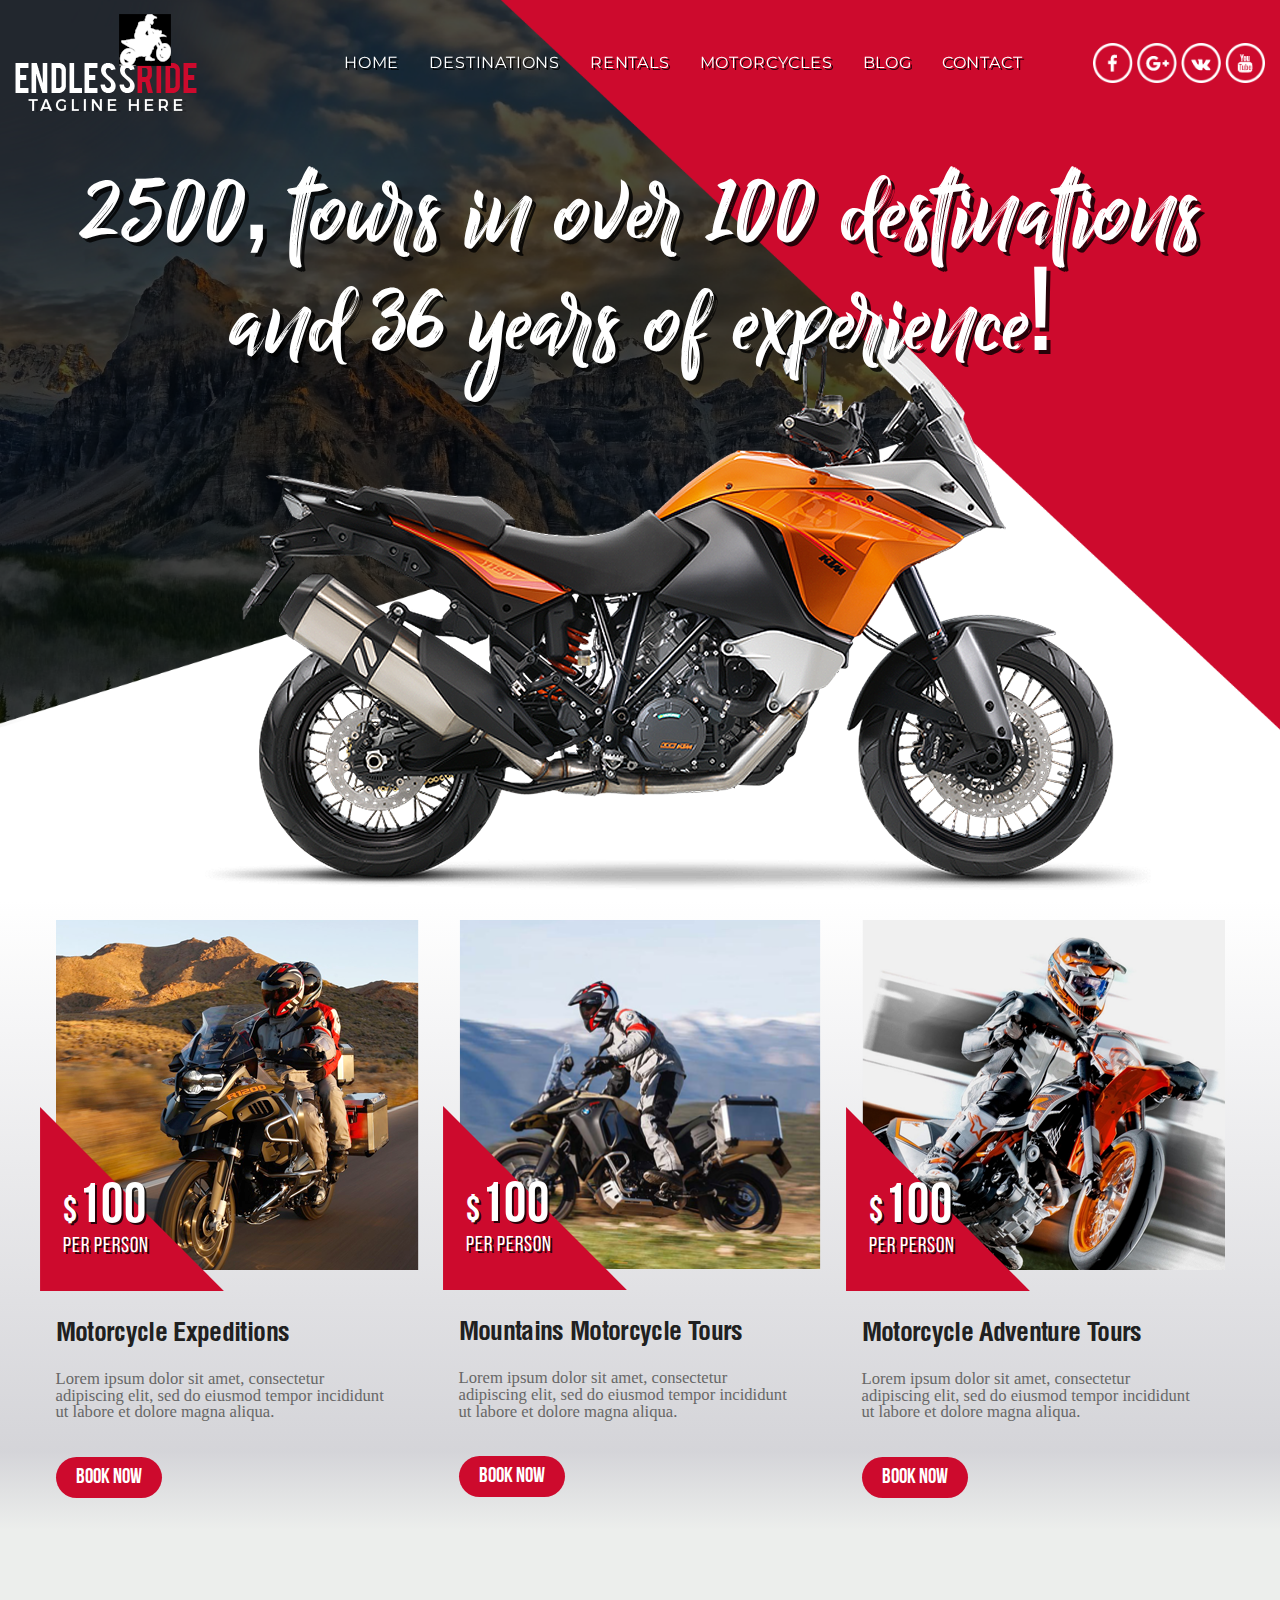
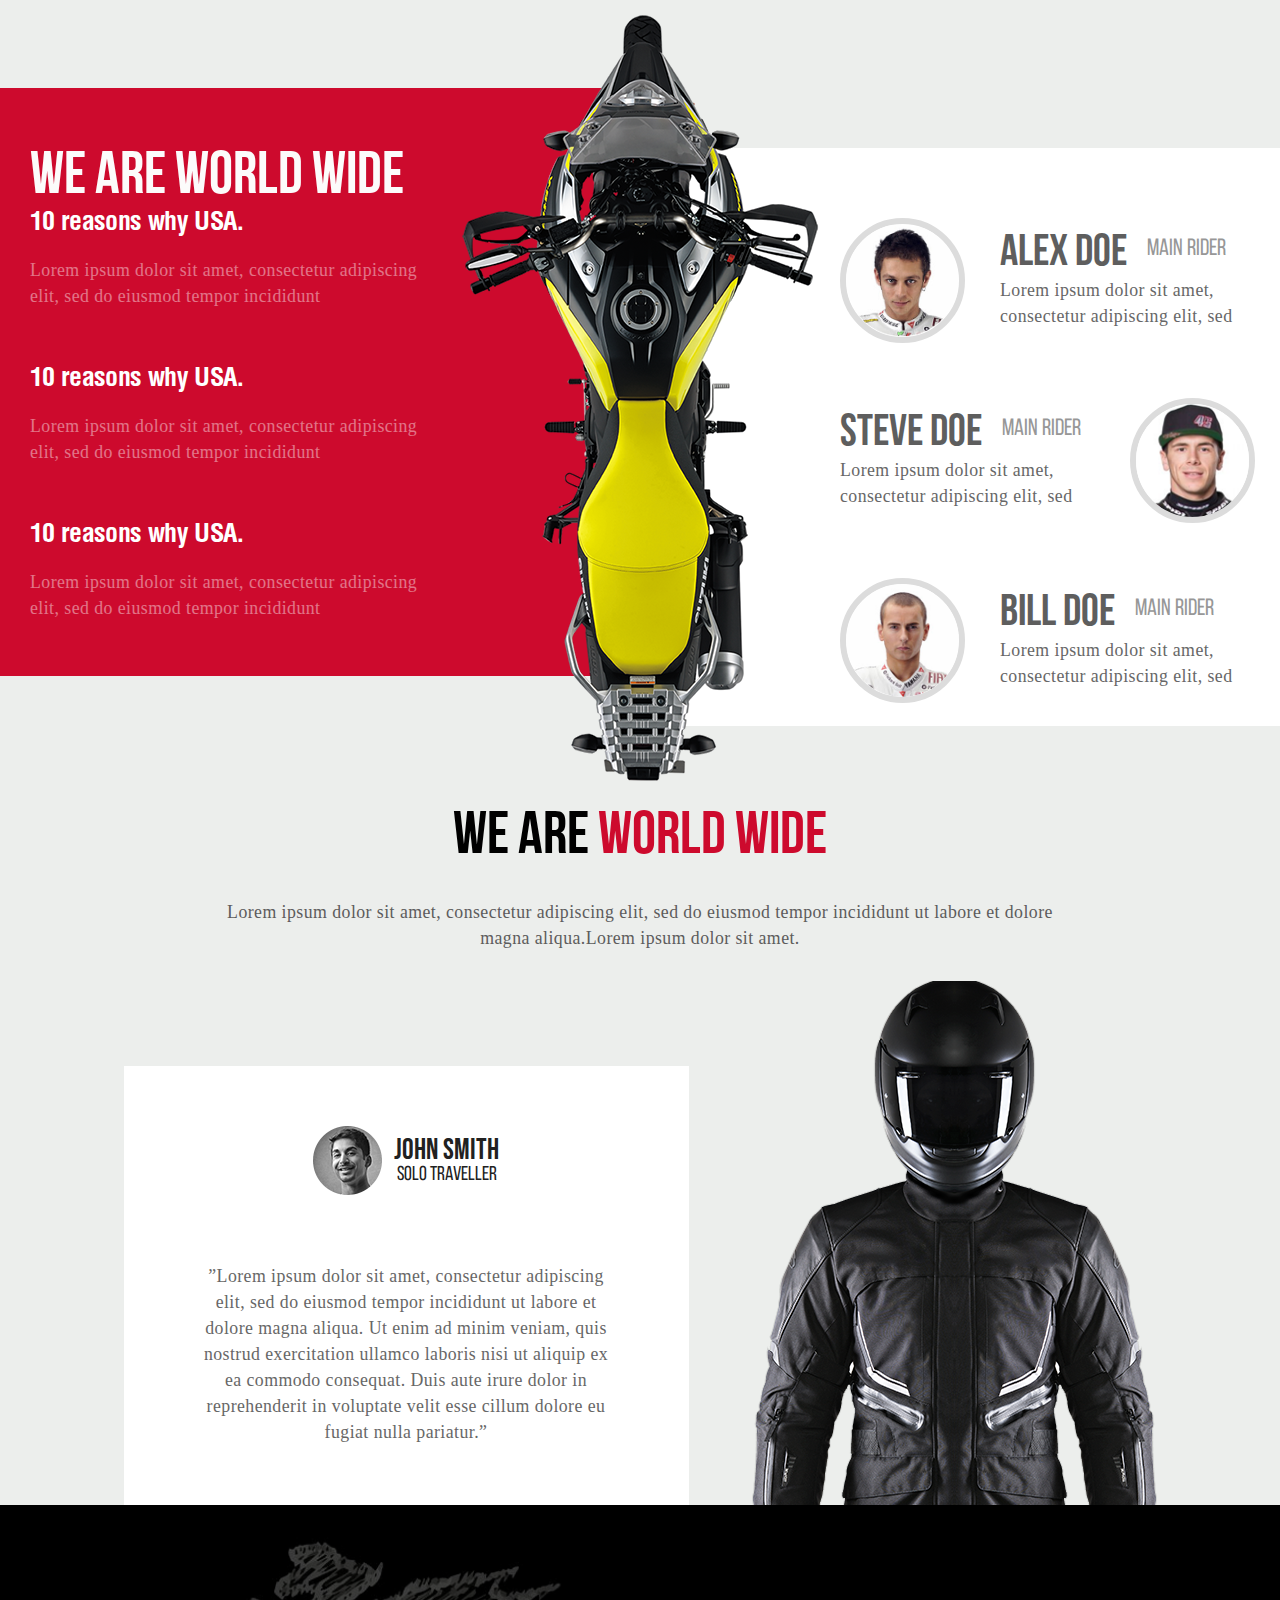
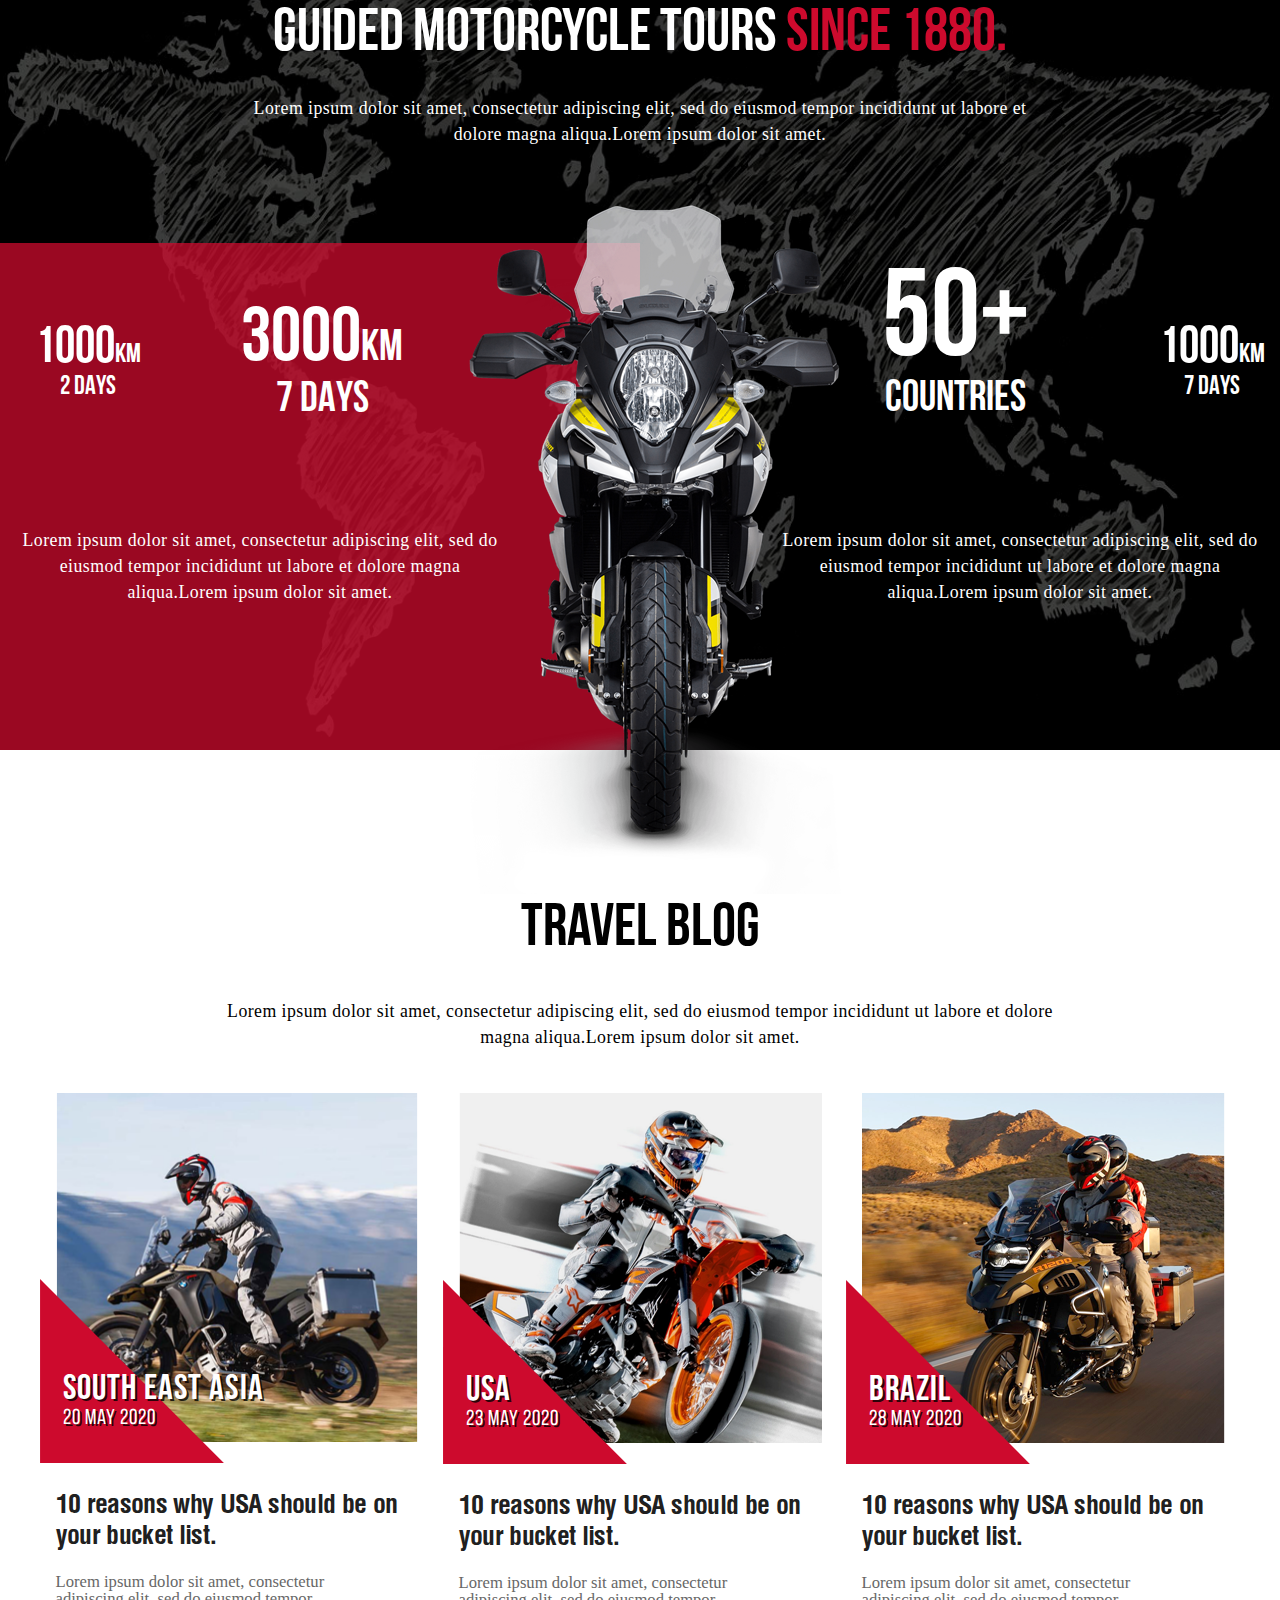
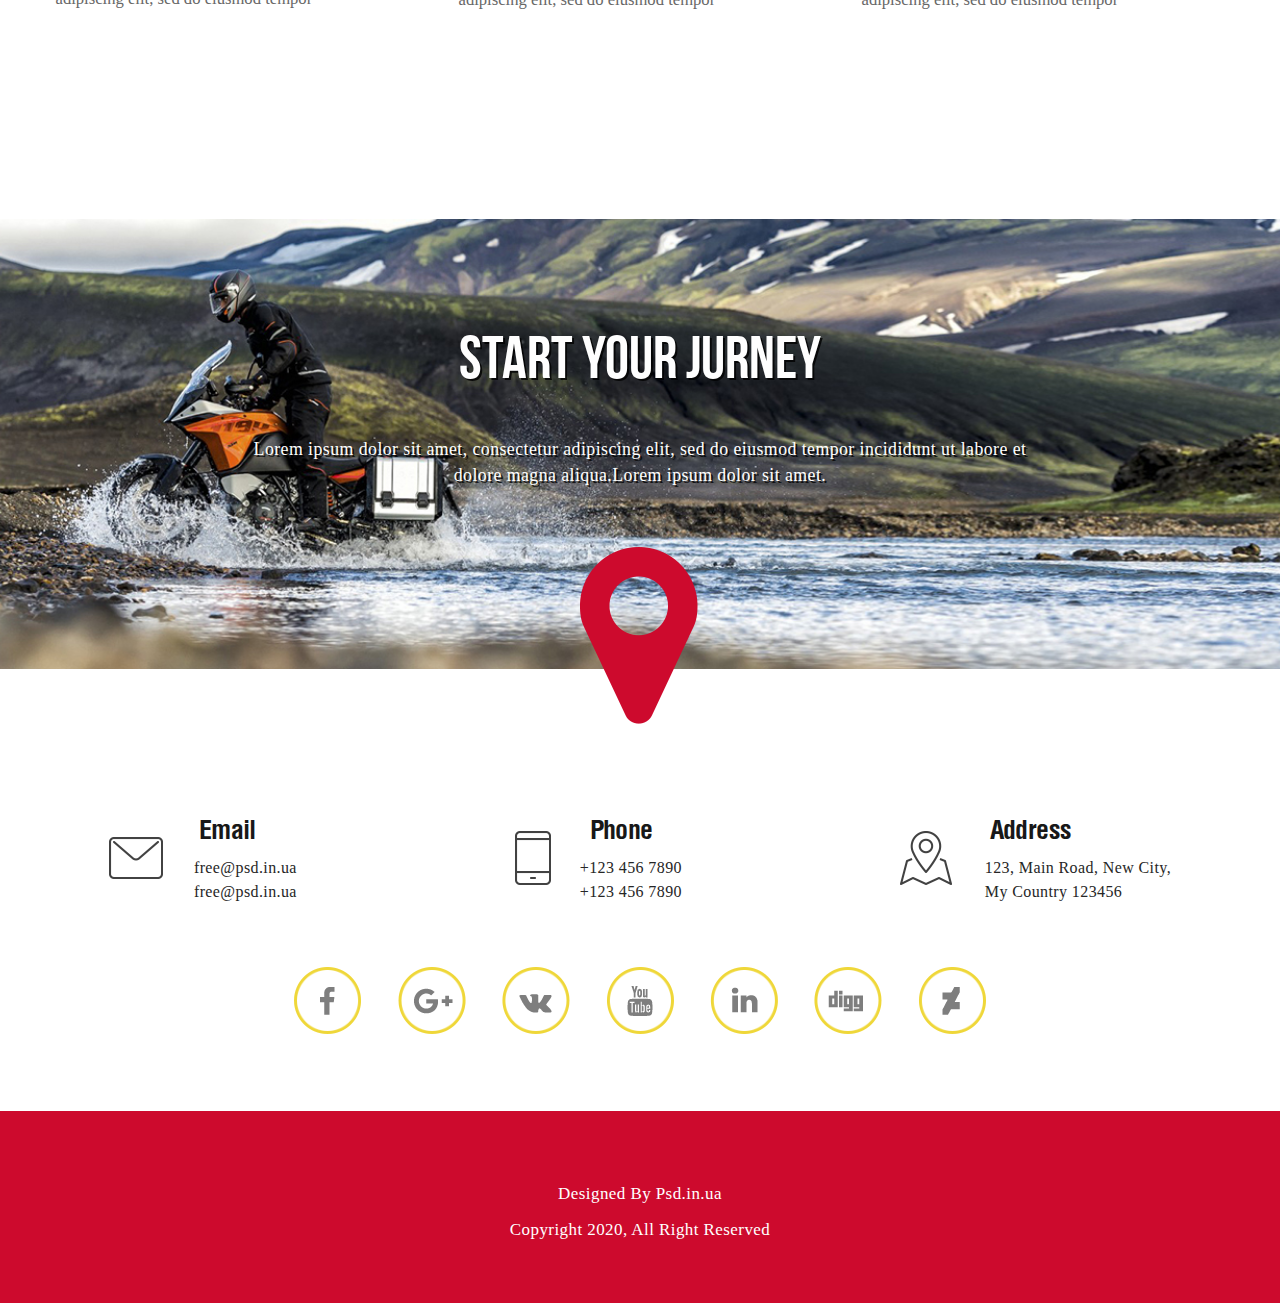
==== commit d5f8ee4c: "Update index.html" ====
--- a/index.html
+++ b/index.html
@@ -11,7 +11,7 @@
 		<header class="header">
 			<div class="header__body">
 				<div class="header__logo">
-					<img src="img/logo.png" alt="">
+					<a href=""><img src="img/logo.png" alt=""></a>
 				</div>
 				<div class="menu__icon icon-menu">
 					<span></span>
@@ -21,12 +21,12 @@
 				<div class="header__block">
 					<nav class="header__nav">
 						<ul class="header__list">
-							<li><a href="">Home </a></li>
-							<li><a href=""> Destinations</a></li>
-							<li><a href=""> Motorcycles </a></li>
-							<li><a href="">Rentals</a></li>
-							<li><a href=""> blog</a></li>
-							<li><a href="">Contact</a></li>
+							<li><a href="#home">Home </a></li>
+							<li><a href="#destinations">Destinations</a></li>
+							<li><a href="#rentals">Rentals</a></li>
+							<li><a href="#motorcycles">Motorcycles </a></li>
+							<li><a href="#blog">blog</a></li>
+							<li><a href="#contact">Contact</a></li>
 						</ul>
 					</nav>
 					<div class="header__icon">
@@ -38,7 +38,7 @@
 				</div>
 			</div>
 		</header>
-			<div class="main-screen">
+			<div class="main-screen"id="home">
 				<div class="main-screen__bg ibg">
 					<img src="img/bg.png" alt="">
 				</div>
@@ -60,7 +60,7 @@
 			          <p class="column__many">$<span>100</span></p>
 			           <p> per Person</p>
 			          </figcaption>
-			          <a href="#!" class="column__card-link"></a>
+			          <a href="" class="column__card-link"></a>
 			        </figure>
 						<div class="column__title">
 							<h3>Motorcycle Expeditions</h3>
@@ -79,7 +79,7 @@
 			           <p class="column__many">$<span>100</span></p>
 			           <p> per Person</p>
 			          </figcaption>
-			          <a href="#!" class="column__card-link"></a>
+			          <a href="" class="column__card-link"></a>
 			        </figure>
 						<div class="column__title">
 							<h3>Mountains Motorcycle Tours</h3>
@@ -98,7 +98,7 @@
 			           <p class="column__many">$<span>100</span></p>
 			           <p> per Person</p>
 			          </figcaption>
-			          <a href="#!" class="column__card-link"></a>
+			          <a href="" class="column__card-link"></a>
 			        </figure>
 						<div class="column__title">
 							<h3>Motorcycle Adventure Tours</h3>
@@ -113,7 +113,7 @@
 				</div>
 			</div>
 		</section>
-		<section class="moto-block">
+		<section class="moto-block" id="destinations">
 			<div class="moto-block__row">
 				<div class="moto-block__wild wild">
 					<div class="container">
@@ -174,7 +174,7 @@
 				</div>
 			</div>
 		</section>
-		<section class="world">
+		<section class="world" id="rentals">
 			<div class="container">
 				<div class="world__title title desc">
 					<h2>We are <span>World Wide</span></h2>
@@ -199,7 +199,7 @@
 				</div>
 			</div>
 		</section>
-		<section class="motorcycle-tours">
+		<section class="motorcycle-tours" id="motorcycles">
 			<div class="container">
 				<div class="motorcycle-tours__body">
 					<div class="motorcycle-tours__title title desc">
@@ -242,7 +242,7 @@
 					<img src="img/moto3.png" alt="">
 				</div>
 		</section>
-		<section class="travel">
+		<section class="travel" id="blog">
 			<div class="container">
 				<div class="travel__title title desc">
 					<h2>Travel Blog</h2>
@@ -256,7 +256,7 @@
 			          <p class="column__many">South east Asia</p>
 			           <p>20 May 2020</p>
 			          </figcaption>
-			          <a href="#!" class="column__card-link"></a>
+			          <a href="" class="column__card-link"></a>
 			        </figure>
 						<div class="column__title">
 							<h3>10 reasons why USA should be on your bucket list.</h3>
@@ -272,7 +272,7 @@
 			           <p class="column__many">USA</p>
 			           <p> 23 May 2020</p>
 			          </figcaption>
-			          <a href="#!" class="column__card-link"></a>
+			          <a href="" class="column__card-link"></a>
 			        </figure>
 						<div class="column__title">
 							<h3>10 reasons why USA should be on your bucket list.</h3>
@@ -288,7 +288,7 @@
 			           <p class="column__many">Brazil</p>
 			           <p>28 May 2020</p>
 			          </figcaption>
-			          <a href="#!" class="column__card-link"></a>
+			          <a href="" class="column__card-link"></a>
 			        </figure>
 						<div class="column__title">
 							<h3>10 reasons why USA should be on your bucket list.</h3>
@@ -300,7 +300,7 @@
 				</div>
 			</div>
 		</section>
-		<section class="start">
+		<section class="start" id="contact">
 			<div class="container">
 				<div class="start__title title desc">
 					<h2>Start Your Jurney</h2>
